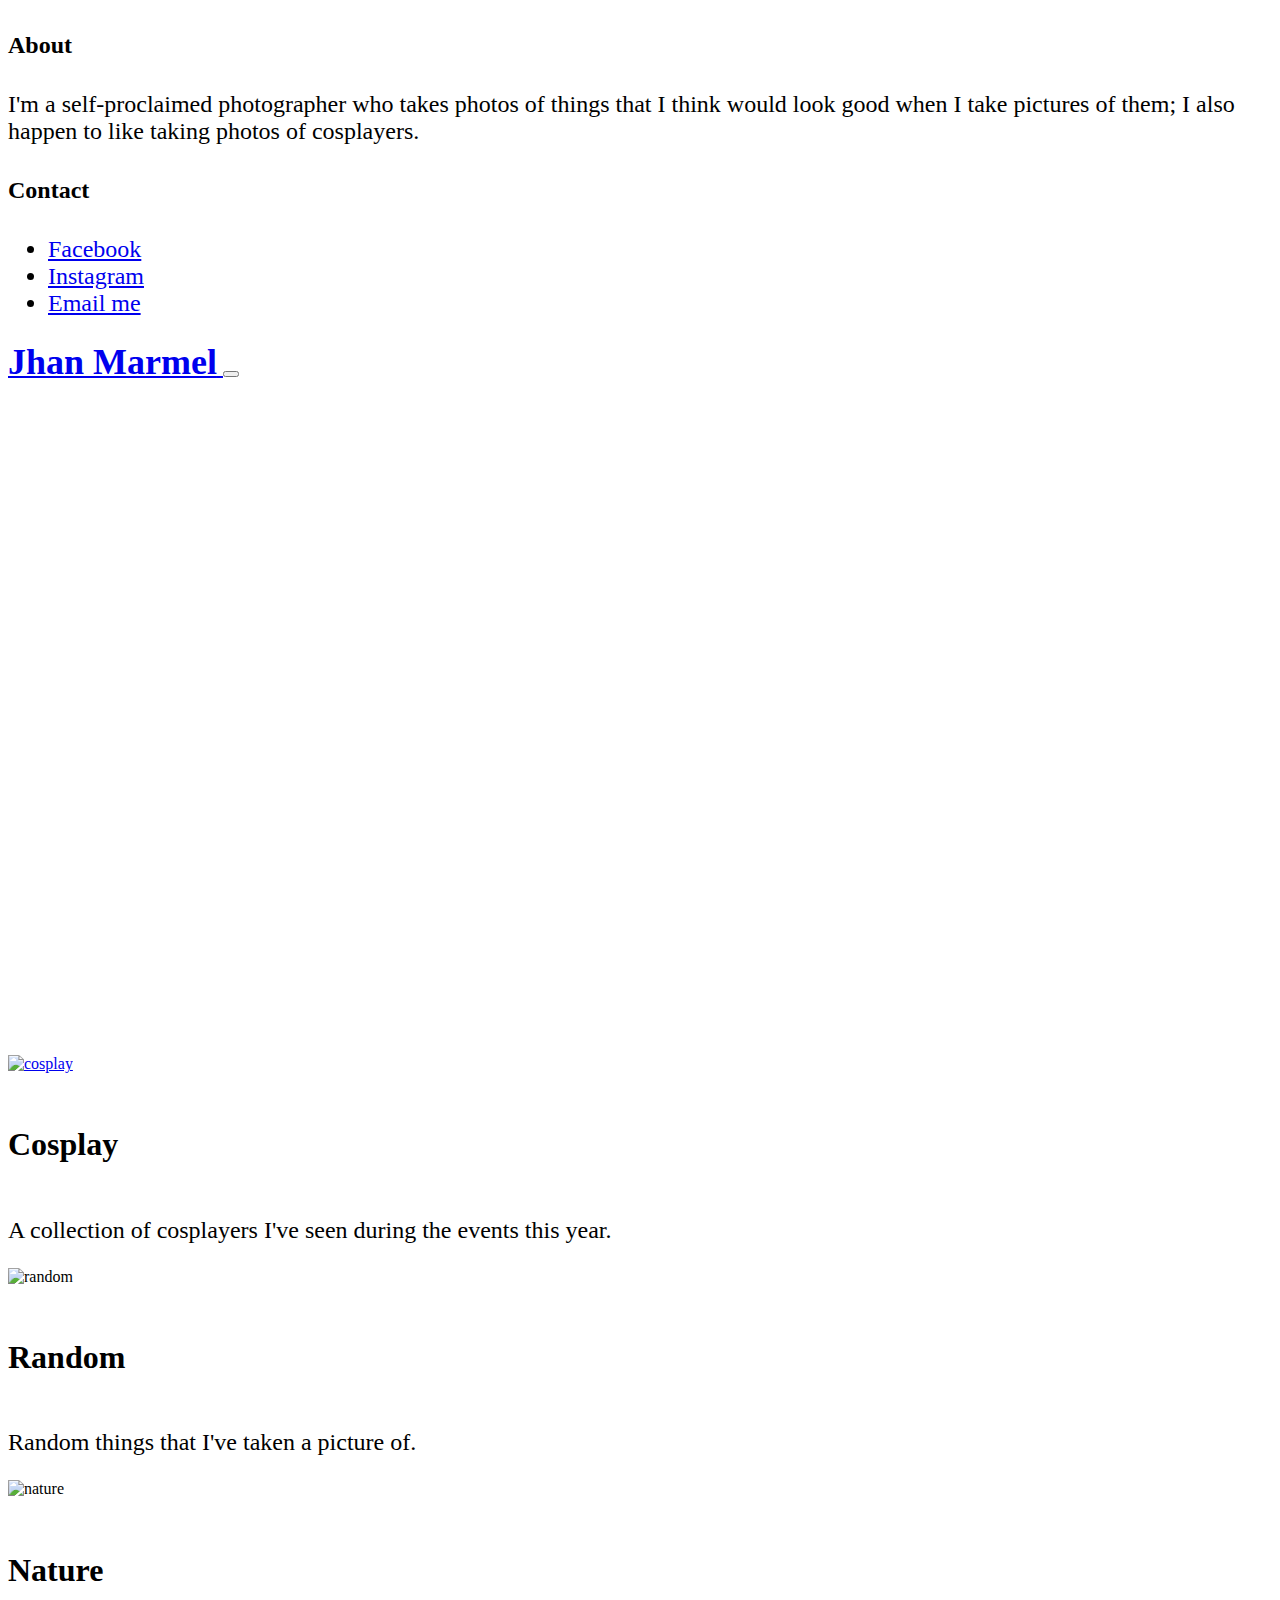
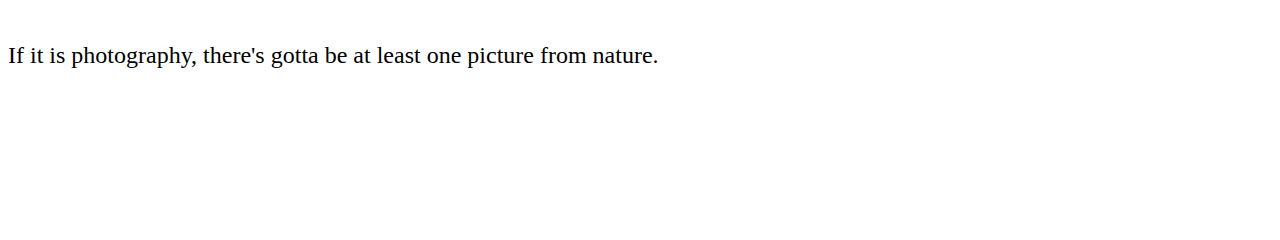
==== index.html @ 9b34bc2a "Add files via upload" ====
<!DOCTYPE html>
<html lang="en">
  <head>
    <meta charset="UTF-8" />
    <meta http-equiv="X-UA-Compatible" content="IE=edge" />
    <meta name="viewport" content="width=device-width, initial-scale=1.0" />
    <meta http-equiv="imagetoolbar" content="no" />
    <link rel="preconnect" href="https://fonts.googleapis.com" />
    <link rel="preconnect" href="https://fonts.gstatic.com" crossorigin />
    <link
      href="https://fonts.googleapis.com/css2?family=Caveat&display=swap"
      rel="stylesheet"
    />
    <link rel="preconnect" href="https://fonts.googleapis.com" />
    <link rel="preconnect" href="https://fonts.gstatic.com" crossorigin />
    <link
      href="https://fonts.googleapis.com/css2?family=Montserrat:ital,wght@0,100;1,100&display=swap"
      rel="stylesheet"
    />

    <link
      href="https://cdn.jsdelivr.net/npm/bootstrap@5.2.2/dist/css/bootstrap.min.css"
      rel="stylesheet"
      integrity="sha384-Zenh87qX5JnK2Jl0vWa8Ck2rdkQ2Bzep5IDxbcnCeuOxjzrPF/et3URy9Bv1WTRi"
      crossorigin="anonymous"
    />

    <link rel="stylesheet" href="app.css" />
    <title>Jhan's Photographs</title>
  </head>
  <body>
    <header class="sticky-top">
      <div class="collapse bg-dark" id="navbarHeader">
        <div class="container">
          <div class="row">
            <div class="col-sm-8 col-md-7 py-3">
              <h4 class="text-white">About</h4>
              <p class="text-muted lh-sm">
                I'm a self-proclaimed photographer who takes photos of things
                that I think would look good when I take pictures of them; I
                also happen to like taking photos of cosplayers.
              </p>
            </div>
            <div class="col-sm-4 offset-md-1 py-4 px-auto">
              <h4 class="text-white">Contact</h4>
              <ul class="list-unstyled">
                <li>
                  <a
                    href="https://www.facebook.com/myahjmyahj"
                    class="text-white"
                    >Facebook</a
                  >
                </li>
                <li>
                  <a
                    href="https://www.instagram.com/jhanarmel"
                    class="text-white"
                    >Instagram</a
                  >
                </li>
                <li>
                  <a href="mailto: jhanmarmel@gmail.com" class="text-white"
                    >Email me</a
                  >
                </li>
              </ul>
            </div>
          </div>
        </div>
      </div>
      <div class="navbar navbar-dark bg-dark shadow-sm">
        <div class="container">
          <a href="#" class="navbar-brand d-flex align-items-center">
            <strong>Jhan Marmel</strong>
          </a>
          <button
            class="navbar-toggler"
            type="button"
            data-bs-toggle="collapse"
            data-bs-target="#navbarHeader"
            aria-controls="navbarHeader"
            aria-expanded="false"
            aria-label="Toggle navigation"
          >
            <span class="navbar-toggler-icon"></span>
          </button>
        </div>
      </div>
    </header>
    <main>
      <div class="banner">
        <div class="banner-content">
          <h1>TO BE OR NOT TO BE</h1>
          <p>
            Lorem ipsum dolor sit amet, consectetur adipiscing elit. Nunc
            placerat, risus vitae aliquet consequat, eros tortor tincidunt
            lacus, in mollis mi est id tellus. Nulla id odio nec tortor
            vestibulum suscipit non id metus.
          </p>
        </div>
      </div>
      <section class="container">
        <div class="row row-cols-1 row-cols-md-3 g-3">
          <div class="col">
            <div class="card h-100">
              <a href="cosplay.html">
                <img
                  src="https://lh3.googleusercontent.com/[base64]w551-h979-no?authuser=0"
                  class="card-img-top rounded"
                  alt="cosplay"
              /></a>
              <div class="card-body">
                <h5 class="card-title">Cosplay</h5>
                <p class="card-text">
                  A collection of cosplayers I've seen during the events this
                  year.
                </p>
              </div>
            </div>
          </div>
          <div class="col">
            <div class="card h-100">
              <img
                src="https://lh3.googleusercontent.com/[base64]w551-h979-no?authuser=0"
                class="card-img-top rounded"
                alt="random"
              />
              <div class="card-body">
                <h5 class="card-title">Random</h5>
                <p class="card-text">
                  Random things that I've taken a picture of.
                </p>
              </div>
            </div>
          </div>
          <div class="col">
            <div class="card h-100">
              <img
                src="https://lh3.googleusercontent.com/[base64]w551-h979-no?authuser=0
            "
                class="card-img-top rounded"
                alt="nature"
              />
              <div class="card-body">
                <h5 class="card-title">Nature</h5>
                <p class="card-text">
                  If it is photography, there's gotta be at least one picture
                  from nature.
                </p>
              </div>
            </div>
          </div>
        </div>
      </section>
    </main>
    <script
      src="https://cdn.jsdelivr.net/npm/bootstrap@5.2.2/dist/js/bootstrap.bundle.min.js"
      integrity="sha384-OERcA2EqjJCMA+/3y+gxIOqMEjwtxJY7qPCqsdltbNJuaOe923+mo//f6V8Qbsw3"
      crossorigin="anonymous"
    ></script>
  </body>
</html>
---- app.css ----
body {
  height: 200vh;
}

.sticky-top {
  font-size: 1.5em;
}

.navbar-brand strong {
  font-size: 1.5em;
}

.banner {
  width: 100%;
  box-sizing: border-box;
  padding: 10vw 20vw;
  background-image: url("https://lh3.googleusercontent.com/[base64]w1741-h979-no?authuser=0");
  background-size: cover;
  background-repeat: no-repeat;
  background-position: center 25%;
  margin-bottom: 10vh;
}

.banner-content {
  font-family: sans-serif;
  line-height: 2;
  color: white;
  width: 25em;
  max-width: 100%;
  font-size: 1.3em;
}

h1 {
  font-weight: 300;
}

.card-text {
  font-size: 1.5em;
}

.card-title {
  font-size: 2em;
}
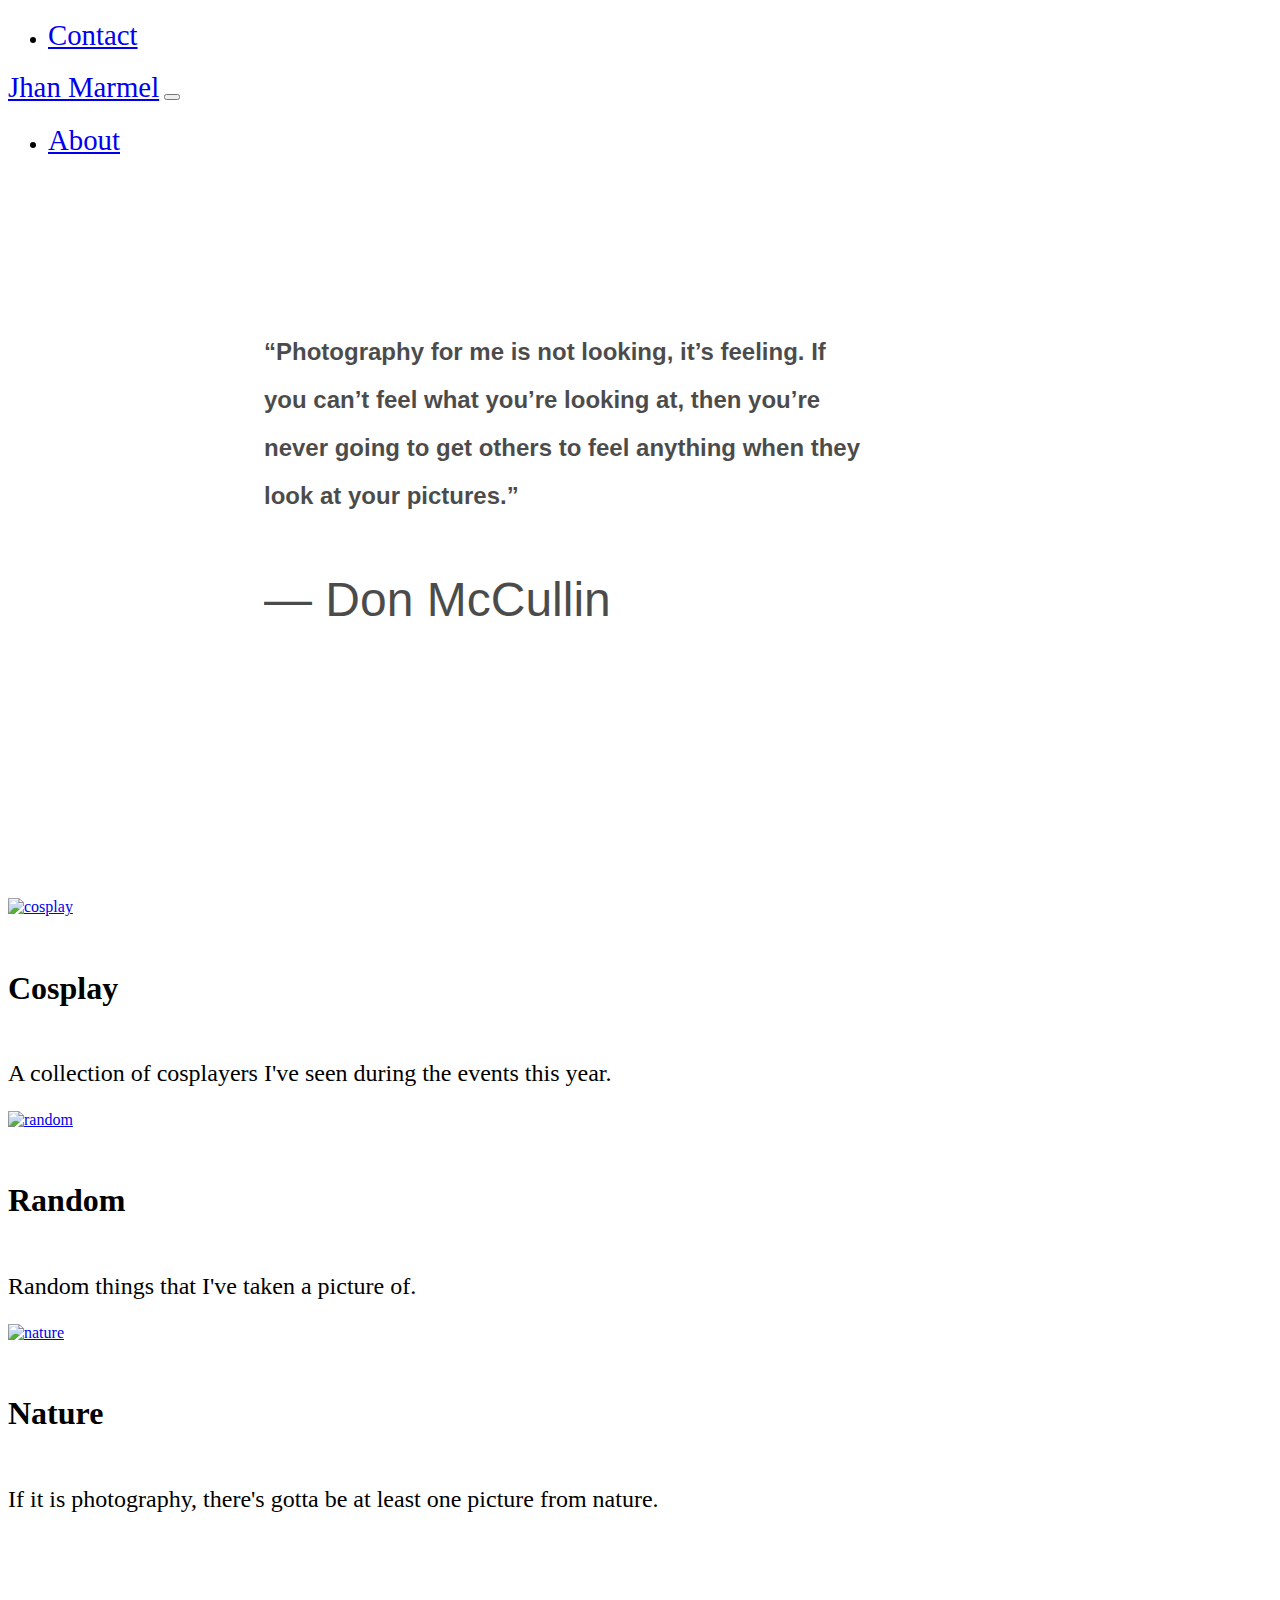
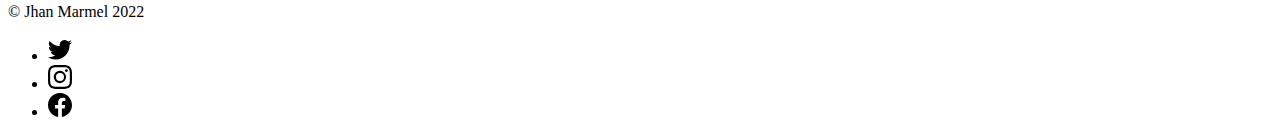
==== commit ad8eb910: "finished product(??)" ====
--- a/index.html
+++ b/index.html
@@ -17,7 +17,31 @@
       href="https://fonts.googleapis.com/css2?family=Montserrat:ital,wght@0,100;1,100&display=swap"
       rel="stylesheet"
     />
-
+    <svg xmlns="http://www.w3.org/2000/svg" style="display: none">
+      <symbol id="bootstrap" viewBox="0 0 118 94">
+        <title>Bootstrap</title>
+        <path
+          fill-rule="evenodd"
+          clip-rule="evenodd"
+          d="M24.509 0c-6.733 0-11.715 5.893-11.492 12.284.214 6.14-.064 14.092-2.066 20.577C8.943 39.365 5.547 43.485 0 44.014v5.972c5.547.529 8.943 4.649 10.951 11.153 2.002 6.485 2.28 14.437 2.066 20.577C12.794 88.106 17.776 94 24.51 94H93.5c6.733 0 11.714-5.893 11.491-12.284-.214-6.14.064-14.092 2.066-20.577 2.009-6.504 5.396-10.624 10.943-11.153v-5.972c-5.547-.529-8.934-4.649-10.943-11.153-2.002-6.484-2.28-14.437-2.066-20.577C105.214 5.894 100.233 0 93.5 0H24.508zM80 57.863C80 66.663 73.436 72 62.543 72H44a2 2 0 01-2-2V24a2 2 0 012-2h18.437c9.083 0 15.044 4.92 15.044 12.474 0 5.302-4.01 10.049-9.119 10.88v.277C75.317 46.394 80 51.21 80 57.863zM60.521 28.34H49.948v14.934h8.905c6.884 0 10.68-2.772 10.68-7.727 0-4.643-3.264-7.207-9.012-7.207zM49.948 49.2v16.458H60.91c7.167 0 10.964-2.876 10.964-8.281 0-5.406-3.903-8.178-11.425-8.178H49.948z"
+        ></path>
+      </symbol>
+      <symbol id="facebook" viewBox="0 0 16 16">
+        <path
+          d="M16 8.049c0-4.446-3.582-8.05-8-8.05C3.58 0-.002 3.603-.002 8.05c0 4.017 2.926 7.347 6.75 7.951v-5.625h-2.03V8.05H6.75V6.275c0-2.017 1.195-3.131 3.022-3.131.876 0 1.791.157 1.791.157v1.98h-1.009c-.993 0-1.303.621-1.303 1.258v1.51h2.218l-.354 2.326H9.25V16c3.824-.604 6.75-3.934 6.75-7.951z"
+        />
+      </symbol>
+      <symbol id="instagram" viewBox="0 0 16 16">
+        <path
+          d="M8 0C5.829 0 5.556.01 4.703.048 3.85.088 3.269.222 2.76.42a3.917 3.917 0 0 0-1.417.923A3.927 3.927 0 0 0 .42 2.76C.222 3.268.087 3.85.048 4.7.01 5.555 0 5.827 0 8.001c0 2.172.01 2.444.048 3.297.04.852.174 1.433.372 1.942.205.526.478.972.923 1.417.444.445.89.719 1.416.923.51.198 1.09.333 1.942.372C5.555 15.99 5.827 16 8 16s2.444-.01 3.298-.048c.851-.04 1.434-.174 1.943-.372a3.916 3.916 0 0 0 1.416-.923c.445-.445.718-.891.923-1.417.197-.509.332-1.09.372-1.942C15.99 10.445 16 10.173 16 8s-.01-2.445-.048-3.299c-.04-.851-.175-1.433-.372-1.941a3.926 3.926 0 0 0-.923-1.417A3.911 3.911 0 0 0 13.24.42c-.51-.198-1.092-.333-1.943-.372C10.443.01 10.172 0 7.998 0h.003zm-.717 1.442h.718c2.136 0 2.389.007 3.232.046.78.035 1.204.166 1.486.275.373.145.64.319.92.599.28.28.453.546.598.92.11.281.24.705.275 1.485.039.843.047 1.096.047 3.231s-.008 2.389-.047 3.232c-.035.78-.166 1.203-.275 1.485a2.47 2.47 0 0 1-.599.919c-.28.28-.546.453-.92.598-.28.11-.704.24-1.485.276-.843.038-1.096.047-3.232.047s-2.39-.009-3.233-.047c-.78-.036-1.203-.166-1.485-.276a2.478 2.478 0 0 1-.92-.598 2.48 2.48 0 0 1-.6-.92c-.109-.281-.24-.705-.275-1.485-.038-.843-.046-1.096-.046-3.233 0-2.136.008-2.388.046-3.231.036-.78.166-1.204.276-1.486.145-.373.319-.64.599-.92.28-.28.546-.453.92-.598.282-.11.705-.24 1.485-.276.738-.034 1.024-.044 2.515-.045v.002zm4.988 1.328a.96.96 0 1 0 0 1.92.96.96 0 0 0 0-1.92zm-4.27 1.122a4.109 4.109 0 1 0 0 8.217 4.109 4.109 0 0 0 0-8.217zm0 1.441a2.667 2.667 0 1 1 0 5.334 2.667 2.667 0 0 1 0-5.334z"
+        />
+      </symbol>
+      <symbol id="twitter" viewBox="0 0 16 16">
+        <path
+          d="M5.026 15c6.038 0 9.341-5.003 9.341-9.334 0-.14 0-.282-.006-.422A6.685 6.685 0 0 0 16 3.542a6.658 6.658 0 0 1-1.889.518 3.301 3.301 0 0 0 1.447-1.817 6.533 6.533 0 0 1-2.087.793A3.286 3.286 0 0 0 7.875 6.03a9.325 9.325 0 0 1-6.767-3.429 3.289 3.289 0 0 0 1.018 4.382A3.323 3.323 0 0 1 .64 6.575v.045a3.288 3.288 0 0 0 2.632 3.218 3.203 3.203 0 0 1-.865.115 3.23 3.23 0 0 1-.614-.057 3.283 3.283 0 0 0 3.067 2.277A6.588 6.588 0 0 1 .78 13.58a6.32 6.32 0 0 1-.78-.045A9.344 9.344 0 0 0 5.026 15z"
+        />
+      </symbol>
+    </svg>
     <link
       href="https://cdn.jsdelivr.net/npm/bootstrap@5.2.2/dist/css/bootstrap.min.css"
       rel="stylesheet"
@@ -25,90 +49,65 @@
       crossorigin="anonymous"
     />
 
-    <link rel="stylesheet" href="app.css" />
+    <link rel="stylesheet" href="./css/app.css" />
     <title>Jhan's Photographs</title>
   </head>
   <body>
-    <header class="sticky-top">
-      <div class="collapse bg-dark" id="navbarHeader">
-        <div class="container">
-          <div class="row">
-            <div class="col-sm-8 col-md-7 py-3">
-              <h4 class="text-white">About</h4>
-              <p class="text-muted lh-sm">
-                I'm a self-proclaimed photographer who takes photos of things
-                that I think would look good when I take pictures of them; I
-                also happen to like taking photos of cosplayers.
-              </p>
-            </div>
-            <div class="col-sm-4 offset-md-1 py-4 px-auto">
-              <h4 class="text-white">Contact</h4>
-              <ul class="list-unstyled">
-                <li>
-                  <a
-                    href="https://www.facebook.com/myahjmyahj"
-                    class="text-white"
-                    >Facebook</a
-                  >
-                </li>
-                <li>
-                  <a
-                    href="https://www.instagram.com/jhanarmel"
-                    class="text-white"
-                    >Instagram</a
-                  >
-                </li>
-                <li>
-                  <a href="mailto: jhanmarmel@gmail.com" class="text-white"
-                    >Email me</a
-                  >
-                </li>
-              </ul>
-            </div>
-          </div>
-        </div>
-      </div>
-      <div class="navbar navbar-dark bg-dark shadow-sm">
-        <div class="container">
-          <a href="#" class="navbar-brand d-flex align-items-center">
-            <strong>Jhan Marmel</strong>
-          </a>
+    <nav class="navbar navbar-expand-md navbar-dark bg-dark sticky-top">
+      <div class="container-fluid">
+        <div
+          class="navbar-collapse collapse w-100 order-1 order-md-0 dual-collapse2"
+        >
+          <ul class="navbar-nav me-auto">
+            <li class="nav-item">
+              <a class="nav-link" href="contact.html">Contact</a>
+            </li>
+          </ul>
+        </div>
+        <div class="mx-auto order-0">
+          <a class="navbar-brand mx-auto" href="#">Jhan Marmel</a>
           <button
             class="navbar-toggler"
             type="button"
             data-bs-toggle="collapse"
-            data-bs-target="#navbarHeader"
-            aria-controls="navbarHeader"
-            aria-expanded="false"
-            aria-label="Toggle navigation"
+            data-bs-target=".dual-collapse2"
           >
             <span class="navbar-toggler-icon"></span>
           </button>
         </div>
+        <div class="navbar-collapse collapse w-100 order-3 dual-collapse2">
+          <ul class="navbar-nav ms-auto">
+            <li class="nav-item">
+              <a class="nav-link" href="about.html">About</a>
+            </li>
+          </ul>
+        </div>
       </div>
-    </header>
+    </nav>
+
     <main>
       <div class="banner">
         <div class="banner-content">
-          <h1>TO BE OR NOT TO BE</h1>
           <p>
-            Lorem ipsum dolor sit amet, consectetur adipiscing elit. Nunc
-            placerat, risus vitae aliquet consequat, eros tortor tincidunt
-            lacus, in mollis mi est id tellus. Nulla id odio nec tortor
-            vestibulum suscipit non id metus.
+            “Photography for me is not looking, it’s feeling. If you can’t feel
+            what you’re looking at, then you’re never going to get others to
+            feel anything when they look at your pictures.”
           </p>
+          <h1>— Don McCullin</h1>
         </div>
       </div>
       <section class="container">
-        <div class="row row-cols-1 row-cols-md-3 g-3">
+        <div class="row row-cols-1 row-cols-md-3 g-5">
           <div class="col">
             <div class="card h-100">
-              <a href="cosplay.html">
-                <img
-                  src="https://lh3.googleusercontent.com/[base64]w551-h979-no?authuser=0"
-                  class="card-img-top rounded"
-                  alt="cosplay"
-              /></a>
+              <div class="img-container">
+                <a href="cosplay.html">
+                  <img
+                    src="https://lh3.googleusercontent.com/[base64]w551-h979-no?authuser=0"
+                    class="card-img-top rounded"
+                    alt="cosplay"
+                /></a>
+              </div>
               <div class="card-body">
                 <h5 class="card-title">Cosplay</h5>
                 <p class="card-text">
@@ -120,11 +119,14 @@
           </div>
           <div class="col">
             <div class="card h-100">
-              <img
-                src="https://lh3.googleusercontent.com/[base64]w551-h979-no?authuser=0"
-                class="card-img-top rounded"
-                alt="random"
-              />
+              <div class="img-container">
+                <a href="random.html">
+                  <img
+                    src="https://lh3.googleusercontent.com/[base64]w551-h979-no?authuser=0"
+                    class="card-img-top rounded"
+                    alt="random"
+                /></a>
+              </div>
               <div class="card-body">
                 <h5 class="card-title">Random</h5>
                 <p class="card-text">
@@ -135,12 +137,15 @@
           </div>
           <div class="col">
             <div class="card h-100">
-              <img
-                src="https://lh3.googleusercontent.com/[base64]w551-h979-no?authuser=0
+              <div class="img-container">
+                <a href="nature.html">
+                  <img
+                    src="https://lh3.googleusercontent.com/[base64]w551-h979-no?authuser=0
             "
-                class="card-img-top rounded"
-                alt="nature"
-              />
+                    class="card-img-top rounded"
+                    alt="nature"
+                /></a>
+              </div>
               <div class="card-body">
                 <h5 class="card-title">Nature</h5>
                 <p class="card-text">
@@ -153,6 +158,41 @@
         </div>
       </section>
     </main>
+
+    <div
+      class="d-flex flex-column flex-sm-row justify-content-between py-4 my-4 border-top"
+    >
+      <p>© Jhan Marmel 2022</p>
+      <ul class="list-unstyled d-flex">
+        <li class="ms-3">
+          <a
+            class="link-dark"
+            href="https://twitter.com/jhanmarmelous"
+            target="_blank"
+            ><svg class="bi" width="24" height="24">
+              <use xlink:href="#twitter"></use></svg
+          ></a>
+        </li>
+        <li class="ms-3">
+          <a
+            class="link-dark"
+            href="https://www.instagram.com/jhanmarmel"
+            target="_blank"
+            ><svg class="bi" width="24" height="24">
+              <use xlink:href="#instagram"></use></svg
+          ></a>
+        </li>
+        <li class="ms-3">
+          <a
+            class="link-dark"
+            href="https://www.facebook.com/myahjmyahj"
+            target="_blank"
+            ><svg class="bi" width="24" height="24">
+              <use xlink:href="#facebook"></use></svg
+          ></a>
+        </li>
+      </ul>
+    </div>
     <script
       src="https://cdn.jsdelivr.net/npm/bootstrap@5.2.2/dist/js/bootstrap.bundle.min.js"
       integrity="sha384-OERcA2EqjJCMA+/3y+gxIOqMEjwtxJY7qPCqsdltbNJuaOe923+mo//f6V8Qbsw3"
--- a/css/app.css
+++ b/css/app.css
@@ -0,0 +1,69 @@
+.sticky-top {
+  font-size: 1.2em;
+}
+
+.navbar-brand {
+  font-size: 1.5em;
+}
+
+.nav-link {
+  font-size: 1.5em;
+}
+
+main {
+  margin-bottom: 10vh;
+}
+
+.banner {
+  width: 100%;
+  box-sizing: border-box;
+  padding: 10vw 20vw;
+  background-image: url("https://lh3.googleusercontent.com/[base64]w1870-h979-no?authuser=0");
+  background-size: cover;
+  background-repeat: no-repeat;
+  background-position: center 25%;
+  margin-bottom: 10vh;
+  opacity: 0.7;
+}
+
+.banner-content {
+  font-family: sans-serif;
+  line-height: 2;
+  color: black;
+  width: 25em;
+  max-width: 100%;
+  font-size: 1.5em;
+  font-weight: 600;
+}
+
+h1 {
+  font-weight: 300;
+}
+
+.card-text {
+  font-size: 1.5em;
+}
+
+.card-title {
+  font-size: 2em;
+}
+
+.img-container {
+  transition: 0.4s;
+}
+
+.img-container:hover {
+  transform: scale(1.05);
+  transition: 0.4s;
+  opacity: 0.7;
+}
+
+::-webkit-scrollbar {
+  width: 20px;
+  background-color: #212529;
+}
+
+::-webkit-scrollbar-thumb {
+  background: linear-gradient(transparent, #fff);
+  border-radius: 20px;
+}
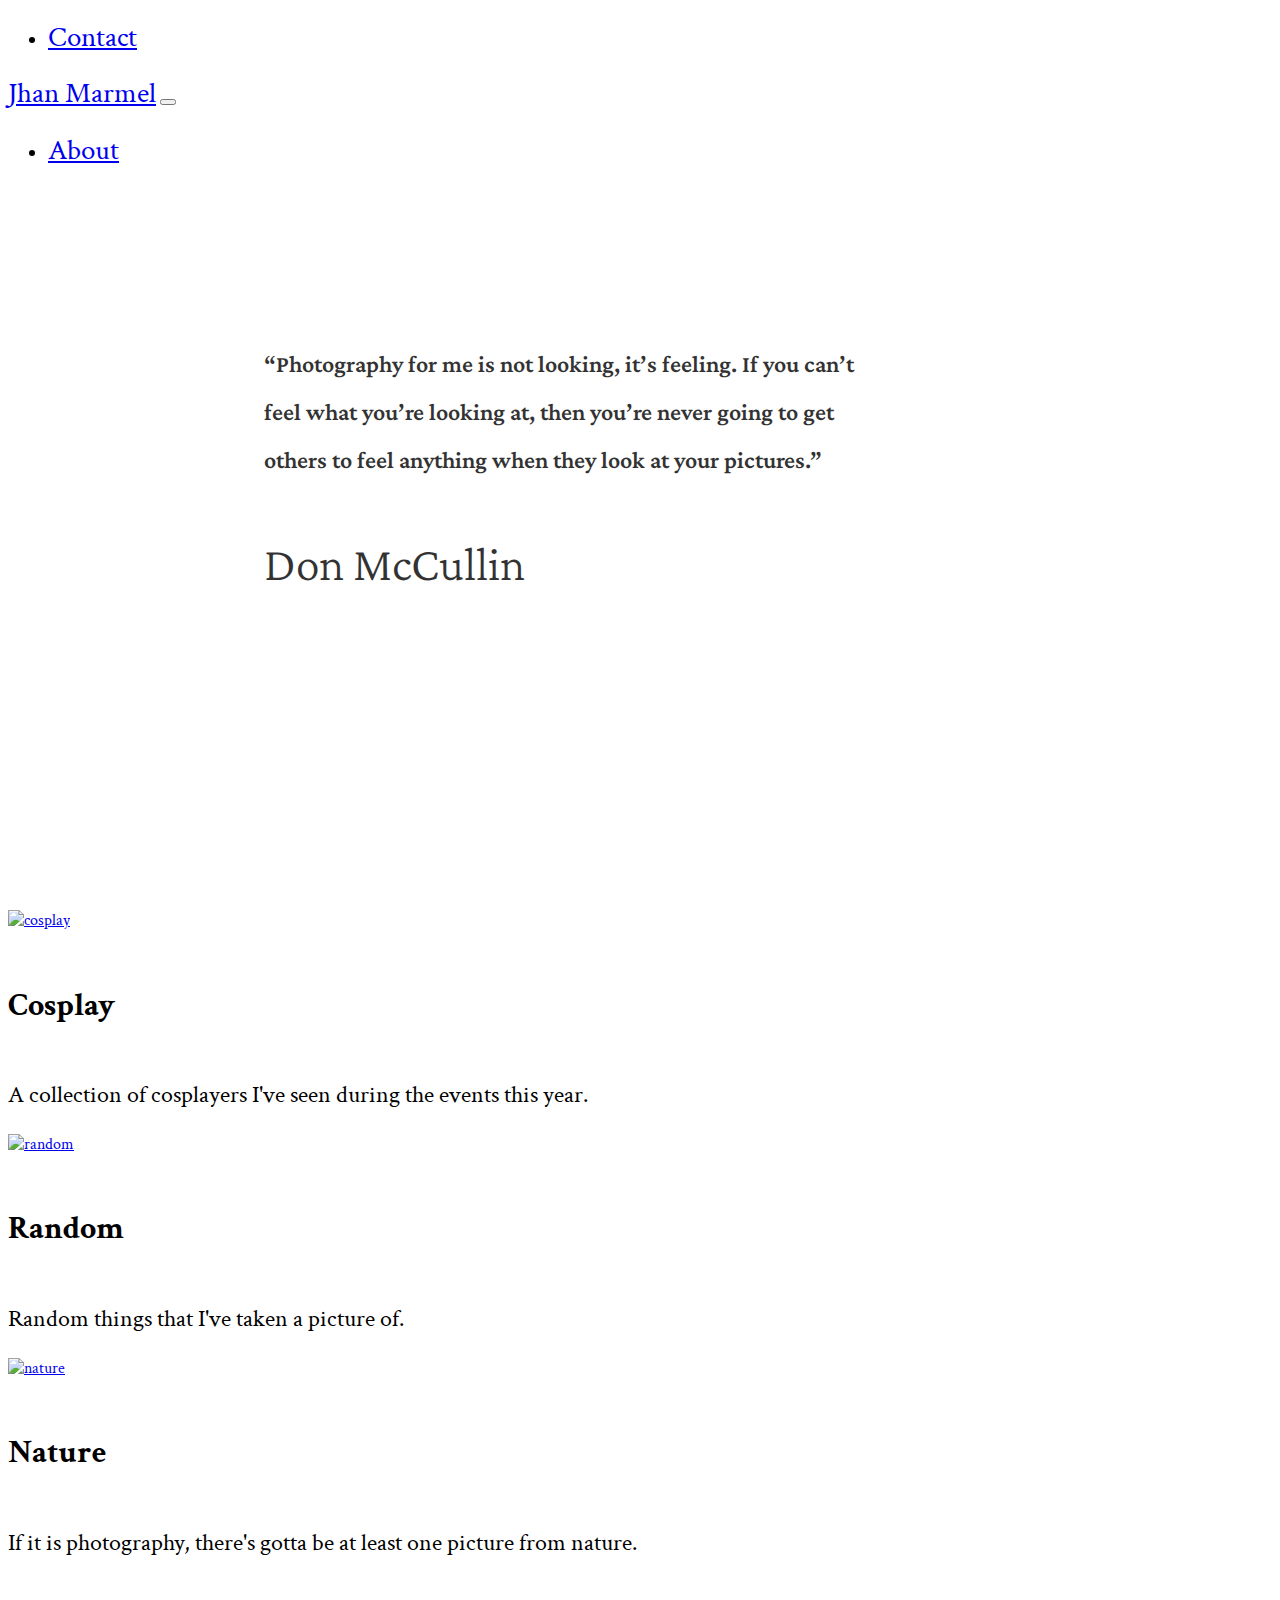
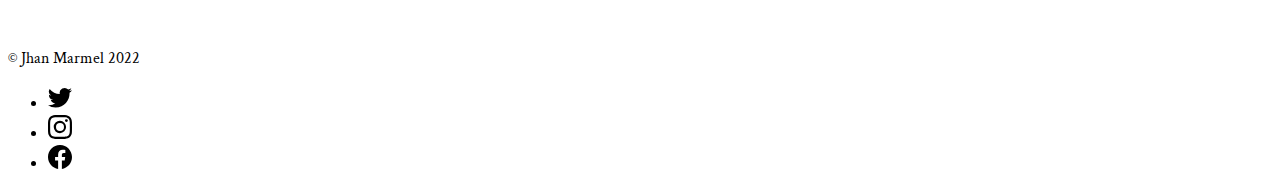
==== commit e8feb90f: "polished the site" ====
--- a/index.html
+++ b/index.html
@@ -5,6 +5,19 @@
     <meta http-equiv="X-UA-Compatible" content="IE=edge" />
     <meta name="viewport" content="width=device-width, initial-scale=1.0" />
     <meta http-equiv="imagetoolbar" content="no" />
+
+    <link rel="preconnect" href="https://fonts.googleapis.com" />
+    <link rel="preconnect" href="https://fonts.gstatic.com" crossorigin />
+    <link
+      href="https://fonts.googleapis.com/css2?family=Crimson+Pro:wght@600&display=swap"
+      rel="stylesheet"
+    />
+    <link rel="preconnect" href="https://fonts.googleapis.com" />
+    <link rel="preconnect" href="https://fonts.gstatic.com" crossorigin />
+    <link
+      href="https://fonts.googleapis.com/css2?family=Crimson+Text&family=Montserrat:wght@100;300;600&display=swap"
+      rel="stylesheet"
+    />
     <link rel="preconnect" href="https://fonts.googleapis.com" />
     <link rel="preconnect" href="https://fonts.gstatic.com" crossorigin />
     <link
@@ -86,16 +99,19 @@
     </nav>
 
     <main>
-      <div class="banner">
-        <div class="banner-content">
-          <p>
-            “Photography for me is not looking, it’s feeling. If you can’t feel
-            what you’re looking at, then you’re never going to get others to
-            feel anything when they look at your pictures.”
-          </p>
-          <h1>— Don McCullin</h1>
-        </div>
-      </div>
+      <section class="py-5 text-center container">
+        <div class="row py-lg-5">
+          <div class="col-lg-6 col-md-8 mx-auto">
+            <p class="lead">
+              “Photography for me is not looking, it’s feeling. If you can’t
+              feel what you’re looking at, then you’re never going to get others
+              to feel anything when they look at your pictures.”
+            </p>
+            <h1 class="fw-light">Don McCullin</h1>
+            <br />
+          </div>
+        </div>
+      </section>
       <section class="container">
         <div class="row row-cols-1 row-cols-md-3 g-5">
           <div class="col">
@@ -103,7 +119,7 @@
               <div class="img-container">
                 <a href="cosplay.html">
                   <img
-                    src="https://lh3.googleusercontent.com/[base64]w551-h979-no?authuser=0"
+                    src="https://lh3.googleusercontent.com/pw/AL9nZEXQwJo_2ufDEPMWMwHQn_kfvMqSNTTyx0j2bqq_89dapqSxBbqvUl8NQWyUwtECG-AmCCZVZxPOMRFr1O9wk8vrN52-VFFD5o9uJvB-vyWJ7X7Uc1ucvKBj1NxLQrtaYrNytjQKH_MpQsJTacP8Xy1g=w543-h965-no?authuser=1"
                     class="card-img-top rounded"
                     alt="cosplay"
                 /></a>
@@ -122,7 +138,7 @@
               <div class="img-container">
                 <a href="random.html">
                   <img
-                    src="https://lh3.googleusercontent.com/[base64]w551-h979-no?authuser=0"
+                    src="https://lh3.googleusercontent.com/pw/AL9nZEXXFS1_EhXdkxBX2v9OLStd6REIEIFI6JwOygCC63sJCLpLeva1j_nEbtAUJtJcGZeJCNkxtAgjWtdPF639h_bW9FTsubp0uy-cECBub8qatxEWtiLNdkGsZkR3hDcW3doB4t07_uJWaQ90S4hTg2-y=w543-h965-no?authuser=1"
                     class="card-img-top rounded"
                     alt="random"
                 /></a>
@@ -140,8 +156,7 @@
               <div class="img-container">
                 <a href="nature.html">
                   <img
-                    src="https://lh3.googleusercontent.com/[base64]w551-h979-no?authuser=0
-            "
+                    src="https://lh3.googleusercontent.com/pw/AL9nZEVQOHQHQZgiLoc8-YB5N7fZ0Q4VJbeYFqTOUH9Cz2iWiyOgrn8pxcXCWUnB68E8MLZGBdyRrjdT5oc-YBGtJ5yvSEUFiL36X-nEQWr9KK-ZhuC0EPCfWWWTJ-dPUqv-dR8KN4h2aaMTiWpvxilHc3C4=w543-h965-no?authuser=1"
                     class="card-img-top rounded"
                     alt="nature"
                 /></a>
--- a/css/app.css
+++ b/css/app.css
@@ -1,3 +1,7 @@
+body {
+  font-family: "Crimson Text", serif;
+}
+
 .sticky-top {
   font-size: 1.2em;
 }
@@ -14,26 +18,35 @@
   margin-bottom: 10vh;
 }
 
-.banner {
-  width: 100%;
+.py-5 {
+  max-width: 100%;
   box-sizing: border-box;
   padding: 10vw 20vw;
-  background-image: url("https://lh3.googleusercontent.com/[base64]w1870-h979-no?authuser=0");
+  background-image: url("https://lh3.googleusercontent.com/[base64]w625-h327-no?authuser=1");
   background-size: cover;
   background-repeat: no-repeat;
   background-position: center 25%;
   margin-bottom: 10vh;
-  opacity: 0.7;
+  opacity: 0.8;
 }
 
-.banner-content {
-  font-family: sans-serif;
+.col-lg-6 {
+  font-family: "Crimson Pro", serif;
+  font-weight: bold;
   line-height: 2;
   color: black;
+  background-color: rgba(256, 256, 256, 0.2);
   width: 25em;
   max-width: 100%;
   font-size: 1.5em;
   font-weight: 600;
+  border-radius: 10px;
+}
+
+@media (max-width: 460px) {
+  .col-lg-6 {
+    font-size: 1.2em;
+  }
 }
 
 h1 {
@@ -55,7 +68,6 @@
 .img-container:hover {
   transform: scale(1.05);
   transition: 0.4s;
-  opacity: 0.7;
 }
 
 ::-webkit-scrollbar {
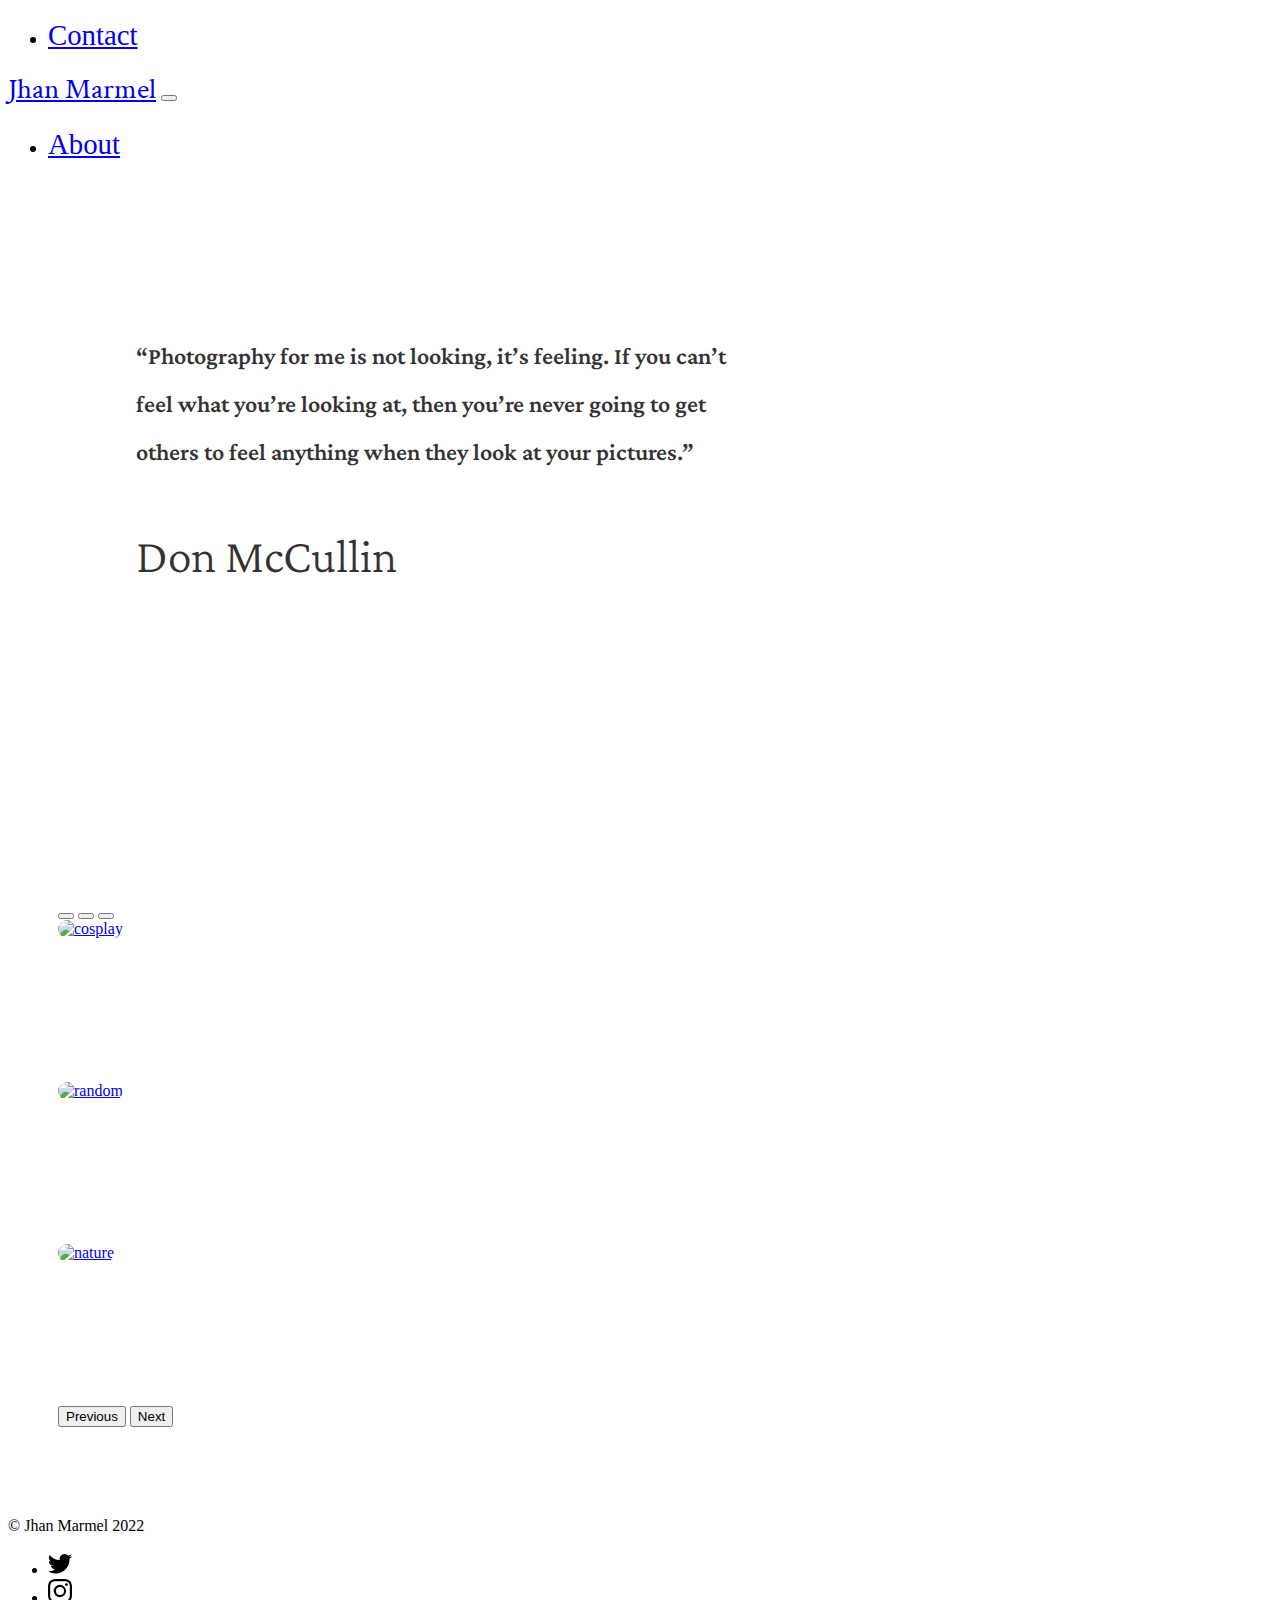
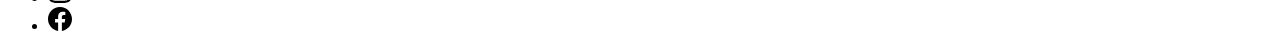
==== commit 48588259: "polished some things" ====
--- a/index.html
+++ b/index.html
@@ -66,7 +66,7 @@
     <title>Jhan's Photographs</title>
   </head>
   <body>
-    <nav class="navbar navbar-expand-md navbar-dark bg-dark sticky-top">
+    <nav class="navbar navbar-expand-sm navbar-dark bg-dark sticky-top">
       <div class="container-fluid">
         <div
           class="navbar-collapse collapse w-100 order-1 order-md-0 dual-collapse2"
@@ -112,66 +112,87 @@
           </div>
         </div>
       </section>
-      <section class="container">
-        <div class="row row-cols-1 row-cols-md-3 g-5">
-          <div class="col">
-            <div class="card h-100">
-              <div class="img-container">
-                <a href="cosplay.html">
-                  <img
-                    src="https://lh3.googleusercontent.com/pw/AL9nZEXQwJo_2ufDEPMWMwHQn_kfvMqSNTTyx0j2bqq_89dapqSxBbqvUl8NQWyUwtECG-AmCCZVZxPOMRFr1O9wk8vrN52-VFFD5o9uJvB-vyWJ7X7Uc1ucvKBj1NxLQrtaYrNytjQKH_MpQsJTacP8Xy1g=w543-h965-no?authuser=1"
-                    class="card-img-top rounded"
-                    alt="cosplay"
-                /></a>
-              </div>
-              <div class="card-body">
-                <h5 class="card-title">Cosplay</h5>
-                <p class="card-text">
-                  A collection of cosplayers I've seen during the events this
-                  year.
-                </p>
-              </div>
+      <div
+        id="carouselExampleCaptions"
+        class="carousel slide"
+        data-bs-ride="false"
+      >
+        <div class="carousel-indicators">
+          <button
+            type="button"
+            data-bs-target="#carouselExampleCaptions"
+            data-bs-slide-to="0"
+            class="active"
+            aria-current="true"
+            aria-label="Slide 1"
+          ></button>
+          <button
+            type="button"
+            data-bs-target="#carouselExampleCaptions"
+            data-bs-slide-to="1"
+            aria-label="Slide 2"
+          ></button>
+          <button
+            type="button"
+            data-bs-target="#carouselExampleCaptions"
+            data-bs-slide-to="2"
+            aria-label="Slide 3"
+          ></button>
+        </div>
+        <div class="carousel-inner">
+          <div class="carousel-item active">
+            <a href="cosplay.html">
+              <img
+                src="https://lh3.googleusercontent.com/pw/AL9nZEXQwJo_2ufDEPMWMwHQn_kfvMqSNTTyx0j2bqq_89dapqSxBbqvUl8NQWyUwtECG-AmCCZVZxPOMRFr1O9wk8vrN52-VFFD5o9uJvB-vyWJ7X7Uc1ucvKBj1NxLQrtaYrNytjQKH_MpQsJTacP8Xy1g=w543-h965-no?authuser=1"
+                class="d-block w-100"
+                alt="cosplay"
+            /></a>
+            <div class="carousel-caption d-md-block">
+              <h5>Cosplay</h5>
             </div>
           </div>
-          <div class="col">
-            <div class="card h-100">
-              <div class="img-container">
-                <a href="random.html">
-                  <img
-                    src="https://lh3.googleusercontent.com/pw/AL9nZEXXFS1_EhXdkxBX2v9OLStd6REIEIFI6JwOygCC63sJCLpLeva1j_nEbtAUJtJcGZeJCNkxtAgjWtdPF639h_bW9FTsubp0uy-cECBub8qatxEWtiLNdkGsZkR3hDcW3doB4t07_uJWaQ90S4hTg2-y=w543-h965-no?authuser=1"
-                    class="card-img-top rounded"
-                    alt="random"
-                /></a>
-              </div>
-              <div class="card-body">
-                <h5 class="card-title">Random</h5>
-                <p class="card-text">
-                  Random things that I've taken a picture of.
-                </p>
-              </div>
+          <div class="carousel-item">
+            <a href="random.html">
+              <img
+                src="https://lh3.googleusercontent.com/pw/AL9nZEXXFS1_EhXdkxBX2v9OLStd6REIEIFI6JwOygCC63sJCLpLeva1j_nEbtAUJtJcGZeJCNkxtAgjWtdPF639h_bW9FTsubp0uy-cECBub8qatxEWtiLNdkGsZkR3hDcW3doB4t07_uJWaQ90S4hTg2-y=w543-h965-no?authuser=1"
+                class="d-block w-100"
+                alt="random"
+            /></a>
+            <div class="carousel-caption d-md-block">
+              <h5>Random</h5>
             </div>
           </div>
-          <div class="col">
-            <div class="card h-100">
-              <div class="img-container">
-                <a href="nature.html">
-                  <img
-                    src="https://lh3.googleusercontent.com/pw/AL9nZEVQOHQHQZgiLoc8-YB5N7fZ0Q4VJbeYFqTOUH9Cz2iWiyOgrn8pxcXCWUnB68E8MLZGBdyRrjdT5oc-YBGtJ5yvSEUFiL36X-nEQWr9KK-ZhuC0EPCfWWWTJ-dPUqv-dR8KN4h2aaMTiWpvxilHc3C4=w543-h965-no?authuser=1"
-                    class="card-img-top rounded"
-                    alt="nature"
-                /></a>
-              </div>
-              <div class="card-body">
-                <h5 class="card-title">Nature</h5>
-                <p class="card-text">
-                  If it is photography, there's gotta be at least one picture
-                  from nature.
-                </p>
-              </div>
+          <div class="carousel-item">
+            <a href="nature.html">
+              <img
+                src="https://lh3.googleusercontent.com/pw/AL9nZEVQOHQHQZgiLoc8-YB5N7fZ0Q4VJbeYFqTOUH9Cz2iWiyOgrn8pxcXCWUnB68E8MLZGBdyRrjdT5oc-YBGtJ5yvSEUFiL36X-nEQWr9KK-ZhuC0EPCfWWWTJ-dPUqv-dR8KN4h2aaMTiWpvxilHc3C4=w543-h965-no?authuser=1"
+                class="d-block w-100"
+                alt="nature"
+            /></a>
+            <div class="carousel-caption d-md-block">
+              <h5>Nature</h5>
             </div>
           </div>
         </div>
-      </section>
+        <button
+          class="carousel-control-prev"
+          type="button"
+          data-bs-target="#carouselExampleCaptions"
+          data-bs-slide="prev"
+        >
+          <span class="carousel-control-prev-icon" aria-hidden="true"></span>
+          <span class="visually-hidden">Previous</span>
+        </button>
+        <button
+          class="carousel-control-next"
+          type="button"
+          data-bs-target="#carouselExampleCaptions"
+          data-bs-slide="next"
+        >
+          <span class="carousel-control-next-icon" aria-hidden="true"></span>
+          <span class="visually-hidden">Next</span>
+        </button>
+      </div>
     </main>
 
     <div
--- a/css/app.css
+++ b/css/app.css
@@ -1,13 +1,10 @@
-body {
-  font-family: "Crimson Text", serif;
-}
-
 .sticky-top {
   font-size: 1.2em;
 }
 
 .navbar-brand {
   font-size: 1.5em;
+  font-family: "Crimson Text", serif;
 }
 
 .nav-link {
@@ -21,7 +18,7 @@
 .py-5 {
   max-width: 100%;
   box-sizing: border-box;
-  padding: 10vw 20vw;
+  padding: 10vw;
   background-image: url("https://lh3.googleusercontent.com/[base64]w625-h327-no?authuser=1");
   background-size: cover;
   background-repeat: no-repeat;
@@ -41,6 +38,20 @@
   font-size: 1.5em;
   font-weight: 600;
   border-radius: 10px;
+}
+
+.carousel {
+  margin: 0 50px;
+}
+
+.carousel img {
+  border-radius: 10px;
+}
+
+.carousel-caption h5 {
+  letter-spacing: 10px;
+  font-size: 2em;
+  color: rgba(256, 256, 256, 0.8);
 }
 
 @media (max-width: 460px) {
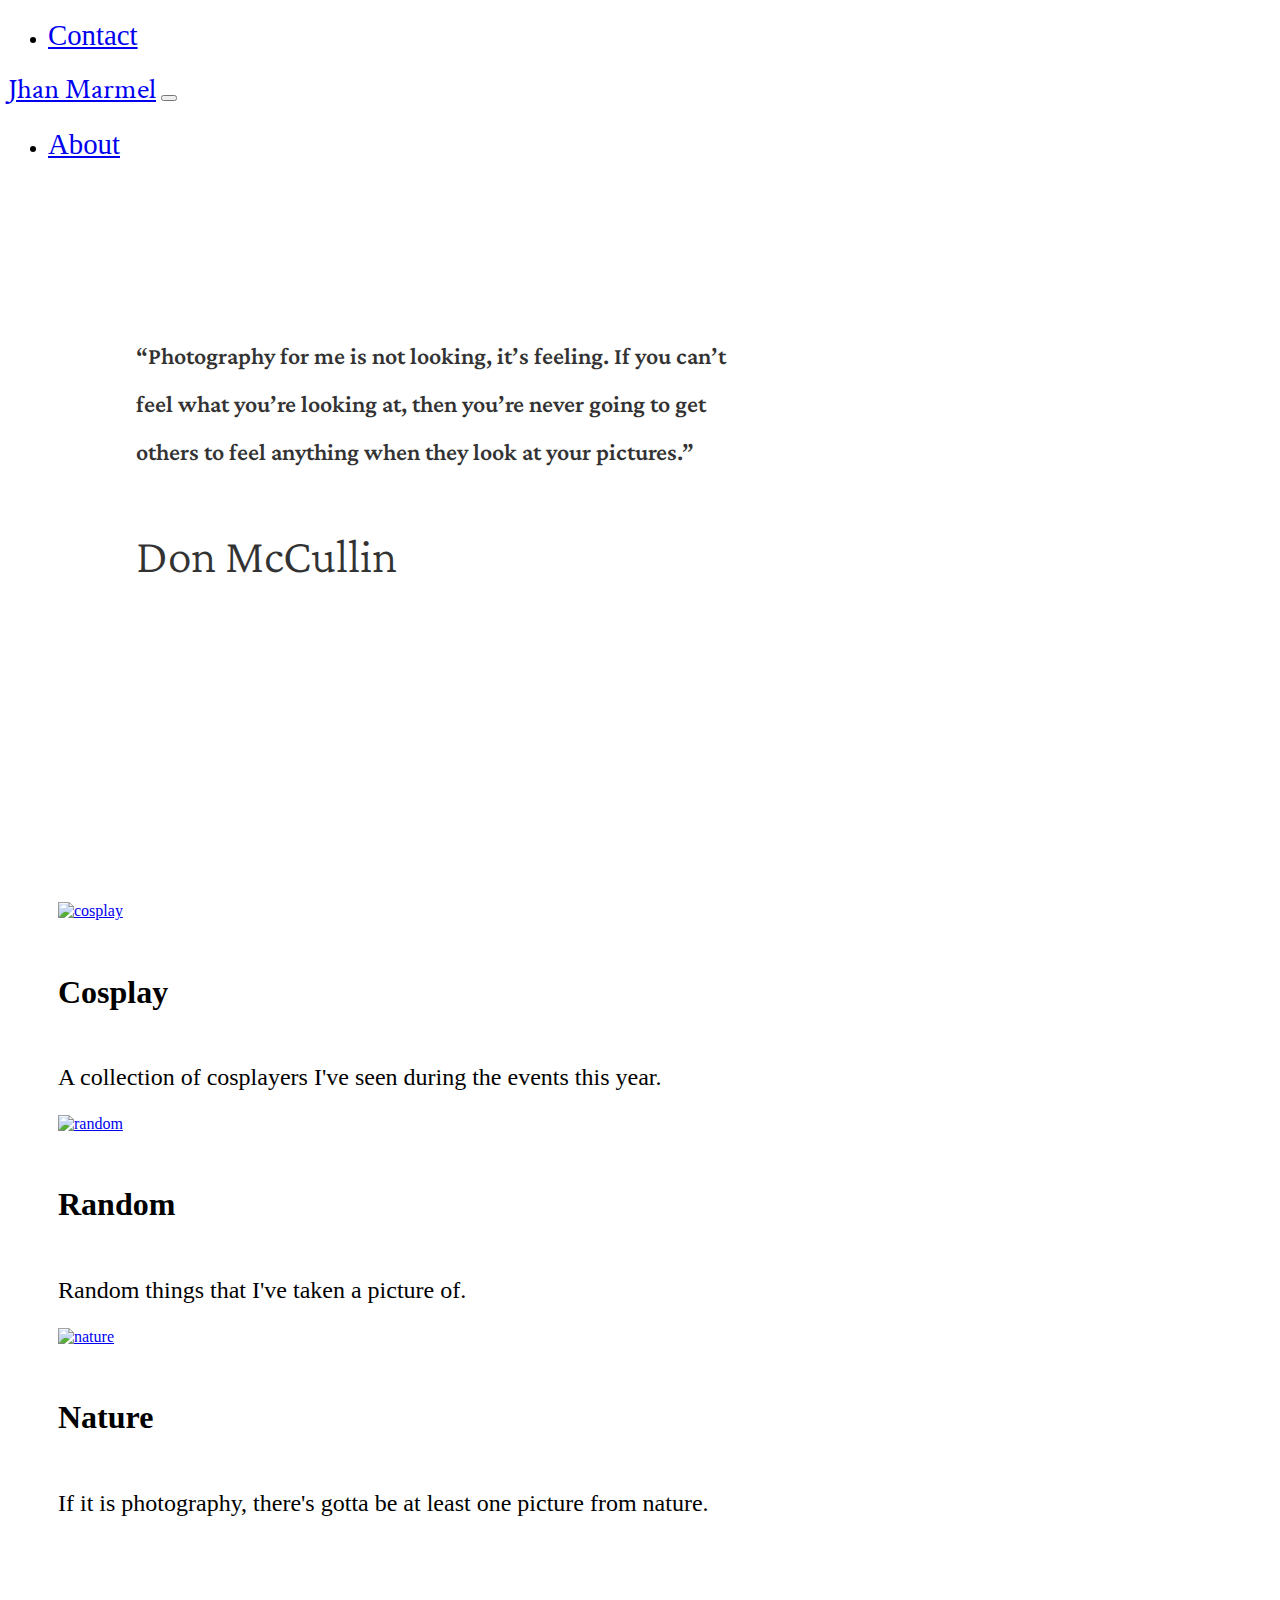
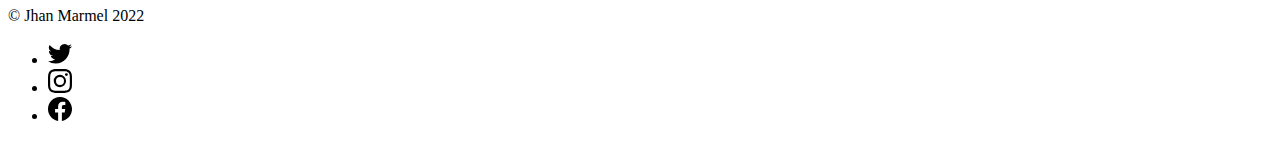
==== commit f70380c7: "fixed something" ====
--- a/index.html
+++ b/index.html
@@ -66,7 +66,7 @@
     <title>Jhan's Photographs</title>
   </head>
   <body>
-    <nav class="navbar navbar-expand-sm navbar-dark bg-dark sticky-top">
+    <nav class="navbar navbar-expand-md navbar-dark bg-dark sticky-top">
       <div class="container-fluid">
         <div
           class="navbar-collapse collapse w-100 order-1 order-md-0 dual-collapse2"
@@ -112,87 +112,66 @@
           </div>
         </div>
       </section>
-      <div
-        id="carouselExampleCaptions"
-        class="carousel slide"
-        data-bs-ride="false"
-      >
-        <div class="carousel-indicators">
-          <button
-            type="button"
-            data-bs-target="#carouselExampleCaptions"
-            data-bs-slide-to="0"
-            class="active"
-            aria-current="true"
-            aria-label="Slide 1"
-          ></button>
-          <button
-            type="button"
-            data-bs-target="#carouselExampleCaptions"
-            data-bs-slide-to="1"
-            aria-label="Slide 2"
-          ></button>
-          <button
-            type="button"
-            data-bs-target="#carouselExampleCaptions"
-            data-bs-slide-to="2"
-            aria-label="Slide 3"
-          ></button>
-        </div>
-        <div class="carousel-inner">
-          <div class="carousel-item active">
-            <a href="cosplay.html">
-              <img
-                src="https://lh3.googleusercontent.com/pw/AL9nZEXQwJo_2ufDEPMWMwHQn_kfvMqSNTTyx0j2bqq_89dapqSxBbqvUl8NQWyUwtECG-AmCCZVZxPOMRFr1O9wk8vrN52-VFFD5o9uJvB-vyWJ7X7Uc1ucvKBj1NxLQrtaYrNytjQKH_MpQsJTacP8Xy1g=w543-h965-no?authuser=1"
-                class="d-block w-100"
-                alt="cosplay"
-            /></a>
-            <div class="carousel-caption d-md-block">
-              <h5>Cosplay</h5>
+      <section class="containerg">
+        <div class="row row-cols-1 row-cols-md-3 g-5">
+          <div class="col">
+            <div class="card h-100">
+              <div class="img-container">
+                <a href="cosplay.html">
+                  <img
+                    src="https://lh3.googleusercontent.com/pw/AL9nZEXQwJo_2ufDEPMWMwHQn_kfvMqSNTTyx0j2bqq_89dapqSxBbqvUl8NQWyUwtECG-AmCCZVZxPOMRFr1O9wk8vrN52-VFFD5o9uJvB-vyWJ7X7Uc1ucvKBj1NxLQrtaYrNytjQKH_MpQsJTacP8Xy1g=w543-h965-no?authuser=1"
+                    class="card-img-top rounded"
+                    alt="cosplay"
+                /></a>
+              </div>
+              <div class="card-body">
+                <h5 class="card-title">Cosplay</h5>
+                <p class="card-text">
+                  A collection of cosplayers I've seen during the events this
+                  year.
+                </p>
+              </div>
             </div>
           </div>
-          <div class="carousel-item">
-            <a href="random.html">
-              <img
-                src="https://lh3.googleusercontent.com/pw/AL9nZEXXFS1_EhXdkxBX2v9OLStd6REIEIFI6JwOygCC63sJCLpLeva1j_nEbtAUJtJcGZeJCNkxtAgjWtdPF639h_bW9FTsubp0uy-cECBub8qatxEWtiLNdkGsZkR3hDcW3doB4t07_uJWaQ90S4hTg2-y=w543-h965-no?authuser=1"
-                class="d-block w-100"
-                alt="random"
-            /></a>
-            <div class="carousel-caption d-md-block">
-              <h5>Random</h5>
+          <div class="col">
+            <div class="card h-100">
+              <div class="img-container">
+                <a href="random.html">
+                  <img
+                    src="https://lh3.googleusercontent.com/pw/AL9nZEXXFS1_EhXdkxBX2v9OLStd6REIEIFI6JwOygCC63sJCLpLeva1j_nEbtAUJtJcGZeJCNkxtAgjWtdPF639h_bW9FTsubp0uy-cECBub8qatxEWtiLNdkGsZkR3hDcW3doB4t07_uJWaQ90S4hTg2-y=w543-h965-no?authuser=1"
+                    class="card-img-top rounded"
+                    alt="random"
+                /></a>
+              </div>
+              <div class="card-body">
+                <h5 class="card-title">Random</h5>
+                <p class="card-text">
+                  Random things that I've taken a picture of.
+                </p>
+              </div>
             </div>
           </div>
-          <div class="carousel-item">
-            <a href="nature.html">
-              <img
-                src="https://lh3.googleusercontent.com/pw/AL9nZEVQOHQHQZgiLoc8-YB5N7fZ0Q4VJbeYFqTOUH9Cz2iWiyOgrn8pxcXCWUnB68E8MLZGBdyRrjdT5oc-YBGtJ5yvSEUFiL36X-nEQWr9KK-ZhuC0EPCfWWWTJ-dPUqv-dR8KN4h2aaMTiWpvxilHc3C4=w543-h965-no?authuser=1"
-                class="d-block w-100"
-                alt="nature"
-            /></a>
-            <div class="carousel-caption d-md-block">
-              <h5>Nature</h5>
+          <div class="col">
+            <div class="card h-100">
+              <div class="img-container">
+                <a href="nature.html">
+                  <img
+                    src="https://lh3.googleusercontent.com/pw/AL9nZEVQOHQHQZgiLoc8-YB5N7fZ0Q4VJbeYFqTOUH9Cz2iWiyOgrn8pxcXCWUnB68E8MLZGBdyRrjdT5oc-YBGtJ5yvSEUFiL36X-nEQWr9KK-ZhuC0EPCfWWWTJ-dPUqv-dR8KN4h2aaMTiWpvxilHc3C4=w543-h965-no?authuser=1"
+                    class="card-img-top rounded"
+                    alt="nature"
+                /></a>
+              </div>
+              <div class="card-body">
+                <h5 class="card-title">Nature</h5>
+                <p class="card-text">
+                  If it is photography, there's gotta be at least one picture
+                  from nature.
+                </p>
+              </div>
             </div>
           </div>
         </div>
-        <button
-          class="carousel-control-prev"
-          type="button"
-          data-bs-target="#carouselExampleCaptions"
-          data-bs-slide="prev"
-        >
-          <span class="carousel-control-prev-icon" aria-hidden="true"></span>
-          <span class="visually-hidden">Previous</span>
-        </button>
-        <button
-          class="carousel-control-next"
-          type="button"
-          data-bs-target="#carouselExampleCaptions"
-          data-bs-slide="next"
-        >
-          <span class="carousel-control-next-icon" aria-hidden="true"></span>
-          <span class="visually-hidden">Next</span>
-        </button>
-      </div>
+      </section>
     </main>
 
     <div
--- a/css/app.css
+++ b/css/app.css
@@ -31,8 +31,6 @@
   font-family: "Crimson Pro", serif;
   font-weight: bold;
   line-height: 2;
-  color: black;
-  background-color: rgba(256, 256, 256, 0.2);
   width: 25em;
   max-width: 100%;
   font-size: 1.5em;
@@ -40,24 +38,8 @@
   border-radius: 10px;
 }
 
-.carousel {
-  margin: 0 50px;
-}
-
-.carousel img {
-  border-radius: 10px;
-}
-
-.carousel-caption h5 {
-  letter-spacing: 10px;
-  font-size: 2em;
-  color: rgba(256, 256, 256, 0.8);
-}
-
-@media (max-width: 460px) {
-  .col-lg-6 {
-    font-size: 1.2em;
-  }
+.containerg {
+  margin: 10px 50px;
 }
 
 h1 {
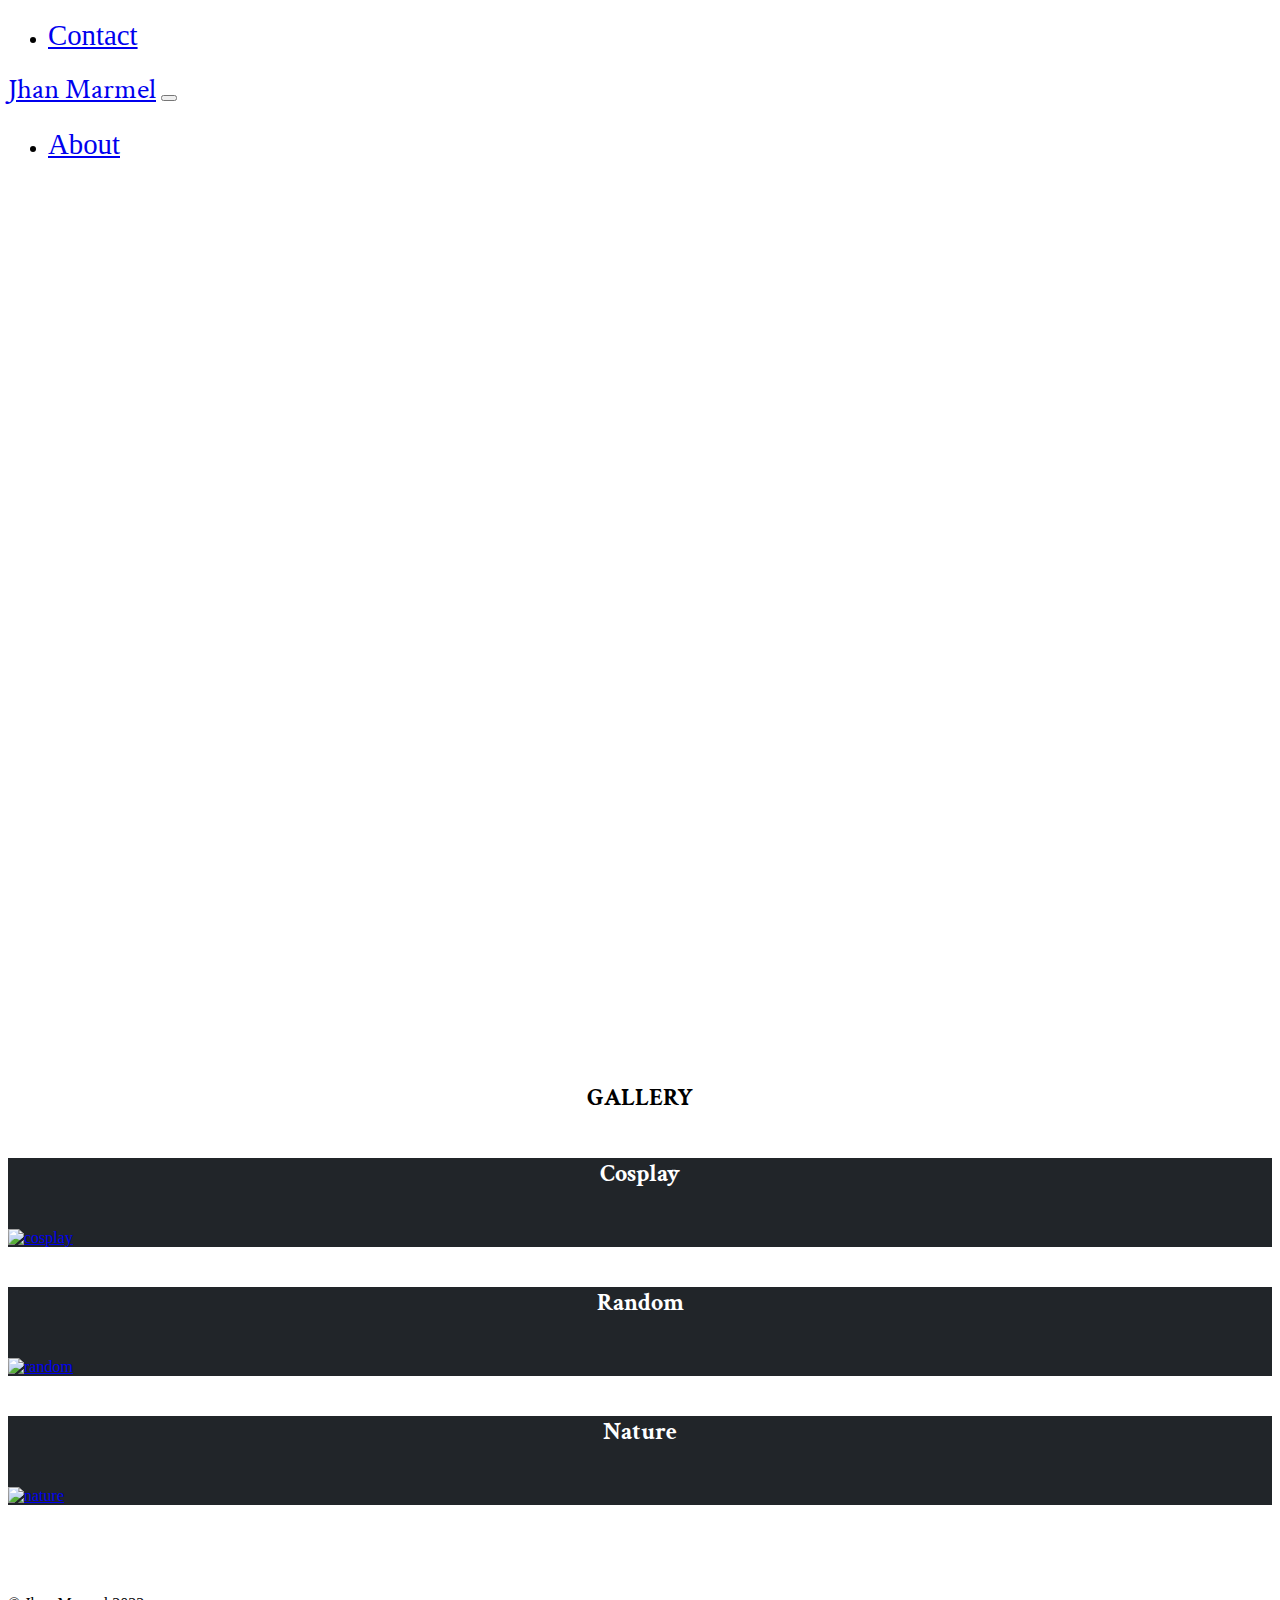
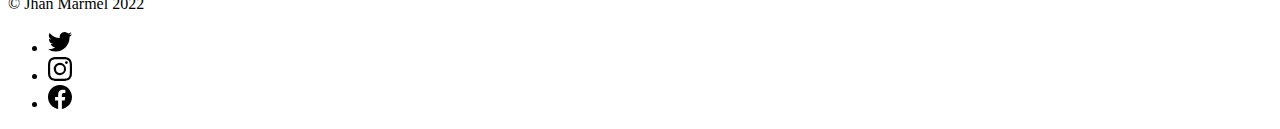
==== commit 72e370e8: "polished" ====
--- a/index.html
+++ b/index.html
@@ -66,6 +66,7 @@
     <title>Jhan's Photographs</title>
   </head>
   <body>
+    <!-- NAV BAR -->
     <nav class="navbar navbar-expand-md navbar-dark bg-dark sticky-top">
       <div class="container-fluid">
         <div
@@ -98,21 +99,27 @@
       </div>
     </nav>
 
+    <!-- MAIN -->
     <main>
+      <!-- BANNER -->
       <section class="py-5 text-center container">
         <div class="row py-lg-5">
+          <div>
+            <p class="parag">Jhan's Gallery</p>
+          </div>
           <div class="col-lg-6 col-md-8 mx-auto">
-            <p class="lead">
-              “Photography for me is not looking, it’s feeling. If you can’t
-              feel what you’re looking at, then you’re never going to get others
-              to feel anything when they look at your pictures.”
-            </p>
-            <h1 class="fw-light">Don McCullin</h1>
-            <br />
+            <p></p>
+            <a href="#gallerygg">
+              <img src="./img/arrow.png" alt="" class="arrow"
+            /></a>
           </div>
         </div>
       </section>
-      <section class="containerg">
+
+      <!-- GALLERY -->
+      <hr id="gallerygg" />
+      <h2 class="galleryh2">GALLERY</h2>
+      <!-- <section class="containerg" id="gallery">
         <div class="row row-cols-1 row-cols-md-3 g-5">
           <div class="col">
             <div class="card h-100">
@@ -171,43 +178,92 @@
             </div>
           </div>
         </div>
-      </section>
+      </section> -->
+      <div class="container">
+        <div class="row">
+          <div class="col-12 col-md-6 col-lg-4">
+            <div class="card">
+              <div class="card-body">
+                <h5 class="card-title">Cosplay</h5>
+              </div>
+              <a href="cosplay.html">
+                <img
+                  src="https://lh3.googleusercontent.com/pw/AL9nZEXQwJo_2ufDEPMWMwHQn_kfvMqSNTTyx0j2bqq_89dapqSxBbqvUl8NQWyUwtECG-AmCCZVZxPOMRFr1O9wk8vrN52-VFFD5o9uJvB-vyWJ7X7Uc1ucvKBj1NxLQrtaYrNytjQKH_MpQsJTacP8Xy1g=w543-h965-no?authuser=1"
+                  class="card-img-top"
+                  alt="cosplay"
+              /></a>
+            </div>
+          </div>
+
+          <div class="col-12 col-md-6 col-lg-4">
+            <div class="card">
+              <div class="card-body">
+                <h5 class="card-title">Random</h5>
+              </div>
+              <a href="random.html">
+                <img
+                  src="https://lh3.googleusercontent.com/pw/AL9nZEXXFS1_EhXdkxBX2v9OLStd6REIEIFI6JwOygCC63sJCLpLeva1j_nEbtAUJtJcGZeJCNkxtAgjWtdPF639h_bW9FTsubp0uy-cECBub8qatxEWtiLNdkGsZkR3hDcW3doB4t07_uJWaQ90S4hTg2-y=w543-h965-no?authuser=1"
+                  class="card-img-top"
+                  alt="random"
+              /></a>
+            </div>
+          </div>
+
+          <div class="col-12 col-md-6 col-lg-4">
+            <div class="card">
+              <div class="card-body">
+                <h5 class="card-title">Nature</h5>
+              </div>
+              <a href="nature.html">
+                <img
+                  src="https://lh3.googleusercontent.com/pw/AL9nZEVQOHQHQZgiLoc8-YB5N7fZ0Q4VJbeYFqTOUH9Cz2iWiyOgrn8pxcXCWUnB68E8MLZGBdyRrjdT5oc-YBGtJ5yvSEUFiL36X-nEQWr9KK-ZhuC0EPCfWWWTJ-dPUqv-dR8KN4h2aaMTiWpvxilHc3C4=w543-h965-no?authuser=1"
+                  class="card-img-top"
+                  alt="nature"
+              /></a>
+            </div>
+          </div>
+        </div>
+      </div>
     </main>
 
-    <div
-      class="d-flex flex-column flex-sm-row justify-content-between py-4 my-4 border-top"
-    >
-      <p>© Jhan Marmel 2022</p>
-      <ul class="list-unstyled d-flex">
-        <li class="ms-3">
-          <a
-            class="link-dark"
-            href="https://twitter.com/jhanmarmelous"
-            target="_blank"
-            ><svg class="bi" width="24" height="24">
-              <use xlink:href="#twitter"></use></svg
-          ></a>
-        </li>
-        <li class="ms-3">
-          <a
-            class="link-dark"
-            href="https://www.instagram.com/jhanmarmel"
-            target="_blank"
-            ><svg class="bi" width="24" height="24">
-              <use xlink:href="#instagram"></use></svg
-          ></a>
-        </li>
-        <li class="ms-3">
-          <a
-            class="link-dark"
-            href="https://www.facebook.com/myahjmyahj"
-            target="_blank"
-            ><svg class="bi" width="24" height="24">
-              <use xlink:href="#facebook"></use></svg
-          ></a>
-        </li>
-      </ul>
-    </div>
+    <!-- FOOTER -->
+    <footer>
+      <div
+        class="d-flex flex-column flex-sm-row justify-content-between py-4 my-4 border-top"
+      >
+        <p>© Jhan Marmel 2022</p>
+        <ul class="list-unstyled d-flex">
+          <li class="ms-3">
+            <a
+              class="link-dark"
+              href="https://twitter.com/jhanmarmelous"
+              target="_blank"
+              ><svg class="bi" width="24" height="24">
+                <use xlink:href="#twitter"></use></svg
+            ></a>
+          </li>
+          <li class="ms-3">
+            <a
+              class="link-dark"
+              href="https://www.instagram.com/jhanmarmel"
+              target="_blank"
+              ><svg class="bi" width="24" height="24">
+                <use xlink:href="#instagram"></use></svg
+            ></a>
+          </li>
+          <li class="ms-3">
+            <a
+              class="link-dark"
+              href="https://www.facebook.com/myahjmyahj"
+              target="_blank"
+              ><svg class="bi" width="24" height="24">
+                <use xlink:href="#facebook"></use></svg
+            ></a>
+          </li>
+        </ul>
+      </div>
+    </footer>
+
     <script
       src="https://cdn.jsdelivr.net/npm/bootstrap@5.2.2/dist/js/bootstrap.bundle.min.js"
       integrity="sha384-OERcA2EqjJCMA+/3y+gxIOqMEjwtxJY7qPCqsdltbNJuaOe923+mo//f6V8Qbsw3"
--- a/css/app.css
+++ b/css/app.css
@@ -1,3 +1,4 @@
+/* NAV BAR */
 .sticky-top {
   font-size: 1.2em;
 }
@@ -11,58 +12,77 @@
   font-size: 1.5em;
 }
 
+/* MAIN */
 main {
   margin-bottom: 10vh;
 }
 
+/* BANNER */
 .py-5 {
   max-width: 100%;
   box-sizing: border-box;
   padding: 10vw;
-  background-image: url("https://lh3.googleusercontent.com/[base64]w625-h327-no?authuser=1");
+  background-image: url("https://lh3.googleusercontent.com/pw/AL9nZEUGaM_GjvTi_QLh8NJd93JYHf7QrzI3RzpkmRi4RmcJMqIThBFEBQ1PRZ5GHvCg5qnAKC77D0ncDX5boVPxvl5kYH3OxWdBpsUabucxWFsYchbbjATKHwkEJBtcSDrkLuaQ_Vo_hBHZtYabKRMSY3Xp=w1844-h965-no?authuser=0");
   background-size: cover;
   background-repeat: no-repeat;
   background-position: center 25%;
-  margin-bottom: 10vh;
-  opacity: 0.8;
+  margin-bottom: 5vh;
+  height: 80vh;
+  display: flex;
+  flex-direction: row;
+  align-items: flex-end;
+  justify-content: center;
+  font-family: "Crimson Text", serif;
+  font-size: 1.5em;
+}
+
+.arrow {
+  width: 50px;
+  height: auto;
 }
 
 .col-lg-6 {
-  font-family: "Crimson Pro", serif;
-  font-weight: bold;
-  line-height: 2;
-  width: 25em;
-  max-width: 100%;
-  font-size: 1.5em;
-  font-weight: 600;
-  border-radius: 10px;
-}
-
-.containerg {
-  margin: 10px 50px;
+  flex-basis: 50px;
 }
 
 h1 {
   font-weight: 300;
 }
 
-.card-text {
+.parag {
+  color: white;
   font-size: 1.5em;
 }
 
+/* GALLERY */
+
 .card-title {
-  font-size: 2em;
+  font-family: "Crimson Text", serif;
 }
 
-.img-container {
-  transition: 0.4s;
+.card {
+  background-color: #212529;
+  color: white;
+  margin-bottom: 40px;
 }
 
-.img-container:hover {
-  transform: scale(1.05);
-  transition: 0.4s;
+#gallerygg {
+  margin-bottom: 15vh;
+  visibility: hidden;
 }
 
+.galleryh2 {
+  text-align: center;
+  margin-bottom: 5vh;
+  font-family: "Crimson Text", serif;
+}
+
+.card-title {
+  text-align: center;
+  font-size: 1.5em;
+}
+
+/* SCROLLBAR */
 ::-webkit-scrollbar {
   width: 20px;
   background-color: #212529;
